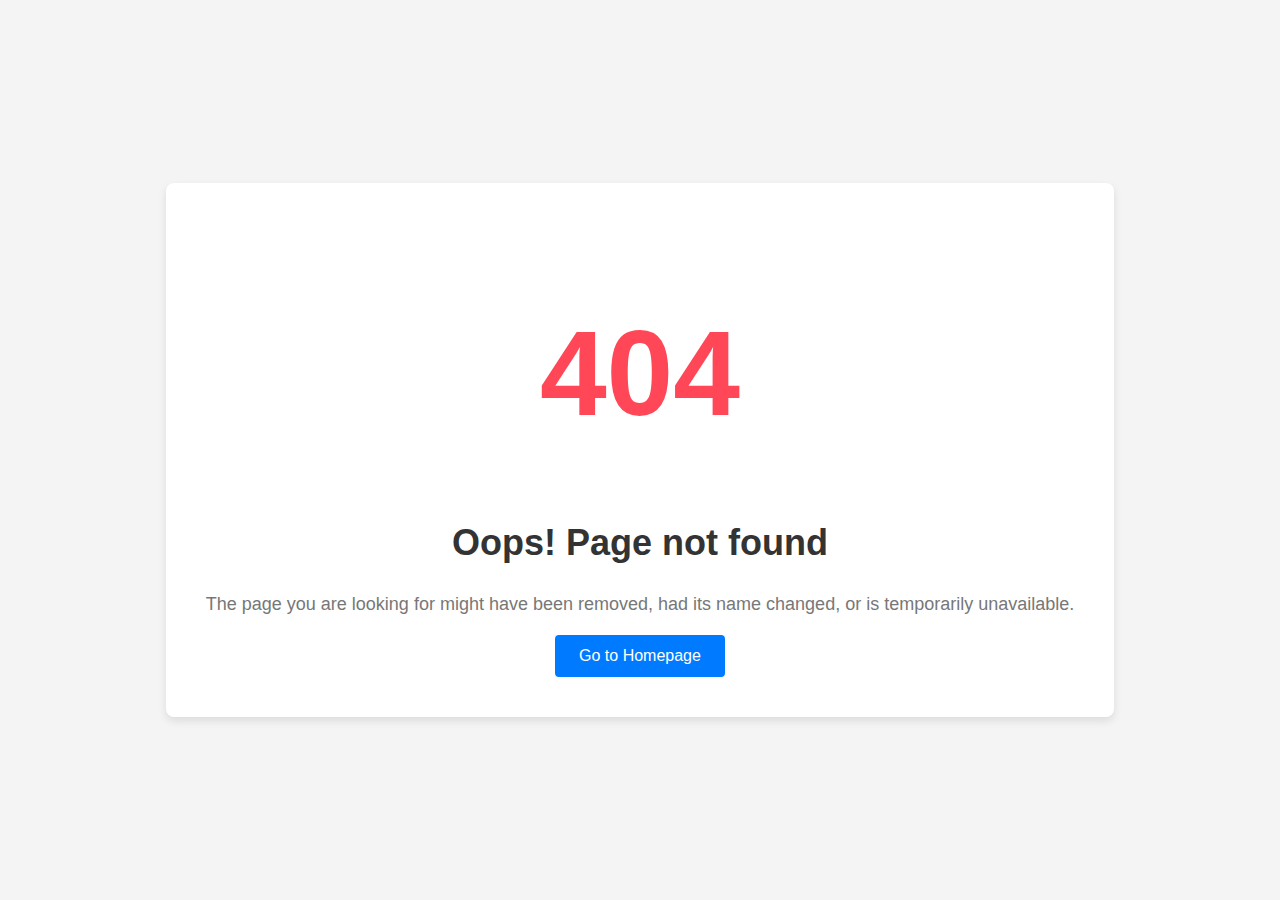
==== 404/index.html @ 1955614d "add error 404" ====
<!DOCTYPE html>
<html lang="en">
<head>
    <meta charset="UTF-8">
    <meta name="viewport" content="width=device-width, initial-scale=1.0">
    <title>404 - Page Not Found</title>
    <link rel="stylesheet" href="style.css">
    <link rel="stylesheet" href="media.css">
</head>
<body>
    <div class="container">
        <div class="error-content">
            <h1 class="error-code">404</h1>
            <h2 class="error-message">Oops! Page not found</h2>
            <p class="description">The page you are looking for might have been removed, had its name changed, or is temporarily unavailable.</p>
            <a href="/" class="back-home-btn">Go to Homepage</a>
        </div>
    </div>
</body>
</html>
---- 404/style.css ----
body {
    margin: 0;
    padding: 0;
    font-family: 'Open Sans', sans-serif;
    background: #f4f4f4;
    display: flex;
    justify-content: center;
    align-items: center;
    height: 100vh;
}

.container {
    text-align: center;
    padding: 20px;
}

.error-content {
    background: #fff;
    padding: 40px;
    border-radius: 8px;
    box-shadow: 0 4px 8px rgba(0, 0, 0, 0.1);
}

.error-code {
    font-size: 120px;
    font-weight: bold;
    color: #ff4757;
}

.error-message {
    font-size: 36px;
    margin-top: 10px;
    color: #333;
}

.description {
    font-size: 18px;
    margin: 20px 0;
    color: #777;
}

.back-home-btn {
    display: inline-block;
    padding: 12px 24px;
    font-size: 16px;
    color: #fff;
    background-color: #007bff;
    border-radius: 4px;
    text-decoration: none;
    transition: background 0.3s;
}

.back-home-btn:hover {
    background-color: #0056b3;
}
---- 404/media.css ----
@media (max-width: 768px) {
    .error-code {
        font-size: 90px;
    }
    .error-message {
        font-size: 28px;
    }
    .description {
        font-size: 16px;
    }
}

@media (max-width: 480px) {
    .error-code {
        font-size: 70px;
    }
    .error-message {
        font-size: 22px;
    }
    .description {
        font-size: 14px;
    }
}
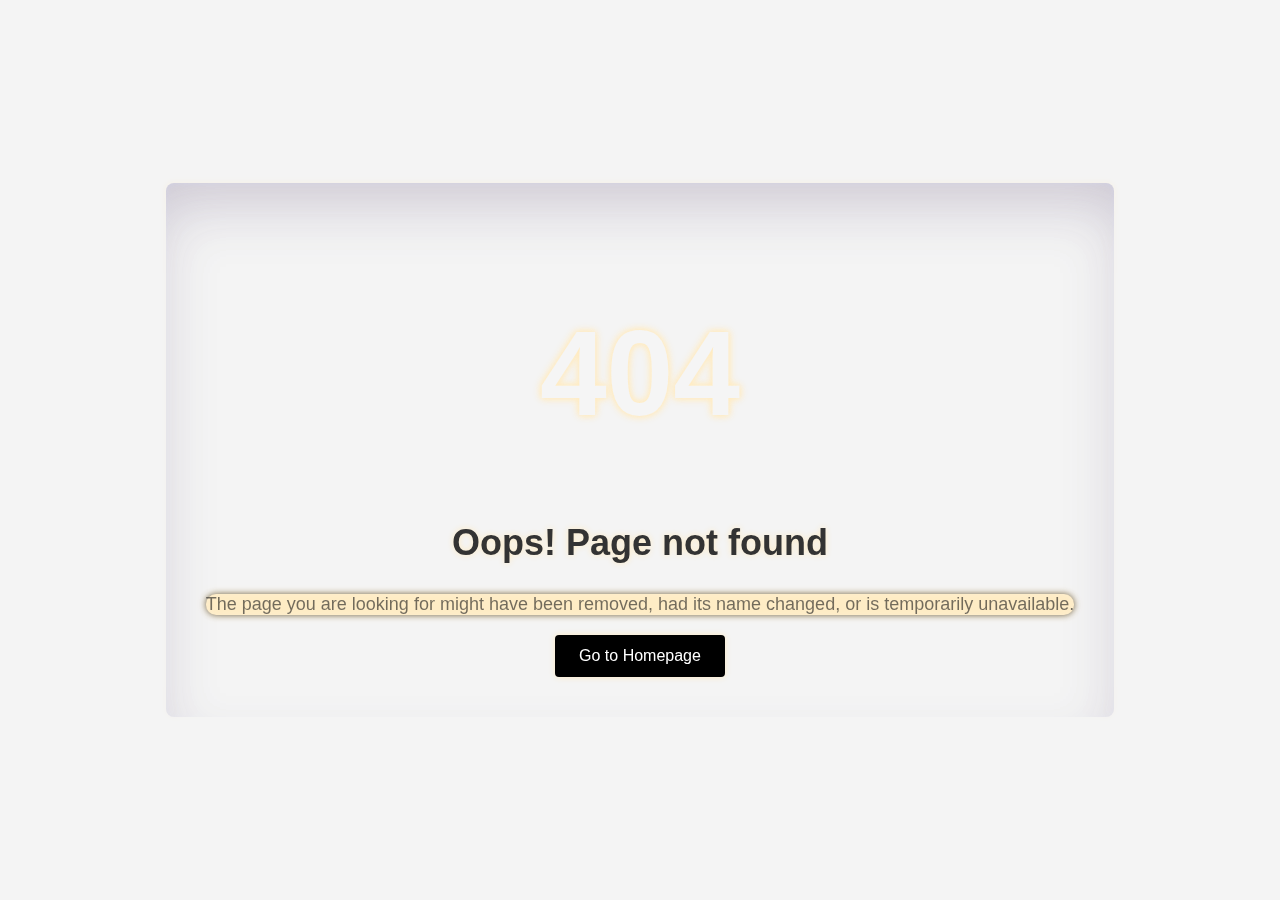
==== commit a6db7106: "make web more looking" ====
--- a/404/index.html
+++ b/404/index.html
@@ -8,6 +8,12 @@
     <link rel="stylesheet" href="media.css">
 </head>
 <body>
+    <div class="video-container">
+        <video autoplay loop muted playsinline class="video-bg">
+            <source src="../images/car-1.mp4" type="video/mp4">
+            Your browser does not support the video tag.
+        </video>
+    </div>
     <div class="container">
         <div class="error-content">
             <h1 class="error-code">404</h1>
--- a/404/style.css
+++ b/404/style.css
@@ -7,24 +7,45 @@
     justify-content: center;
     align-items: center;
     height: 100vh;
+    position: relative;
+}
+
+.video-container {
+    position: absolute;
+    top: 0;
+    left: 0;
+    width: 100%;
+    height: 100%;
+    overflow: hidden;
+    z-index: -1;
+}
+
+.video-bg {
+    object-fit: cover;
+    width: 100%;
+    height: 100%;
 }
 
 .container {
+    filter: drop-shadow(0px 0px 3px #ffebc1);
+    position: relative;
+    z-index: 1;
     text-align: center;
     padding: 20px;
 }
 
 .error-content {
-    background: #fff;
+    background: transparent;
     padding: 40px;
     border-radius: 8px;
-    box-shadow: 0 4px 8px rgba(0, 0, 0, 0.1);
+    box-shadow: rgba(65, 65, 155, 0.25) 0px 30px 60px -12px inset, rgba(255, 255, 255, 0.3) 0px 18px 36px -18px inset;
 }
 
 .error-code {
     font-size: 120px;
     font-weight: bold;
-    color: #ff4757;
+    color: #f5f5f5;
+    filter: drop-shadow(0px 0px 3px #ffebc1);
 }
 
 .error-message {
@@ -36,7 +57,11 @@
 .description {
     font-size: 18px;
     margin: 20px 0;
-    color: #777;
+    color: #000000c7;
+    background-color: #ffebc1;
+    filter: drop-shadow(0px 0px 3px #332b18);
+    border-radius: 10px;
+    opacity: 0.7;
 }
 
 .back-home-btn {
@@ -44,12 +69,19 @@
     padding: 12px 24px;
     font-size: 16px;
     color: #fff;
-    background-color: #007bff;
+    background-color: #000000;
     border-radius: 4px;
     text-decoration: none;
     transition: background 0.3s;
 }
 
 .back-home-btn:hover {
-    background-color: #0056b3;
+    background-color:#ffebc1;
+    color: #000000;
+    transition: all 600ms ease-in-out;
 }
+
+::selection {
+    filter: drop-shadow(0px 0px 3px #ffebc1);
+    background: #ffebc1;
+}
